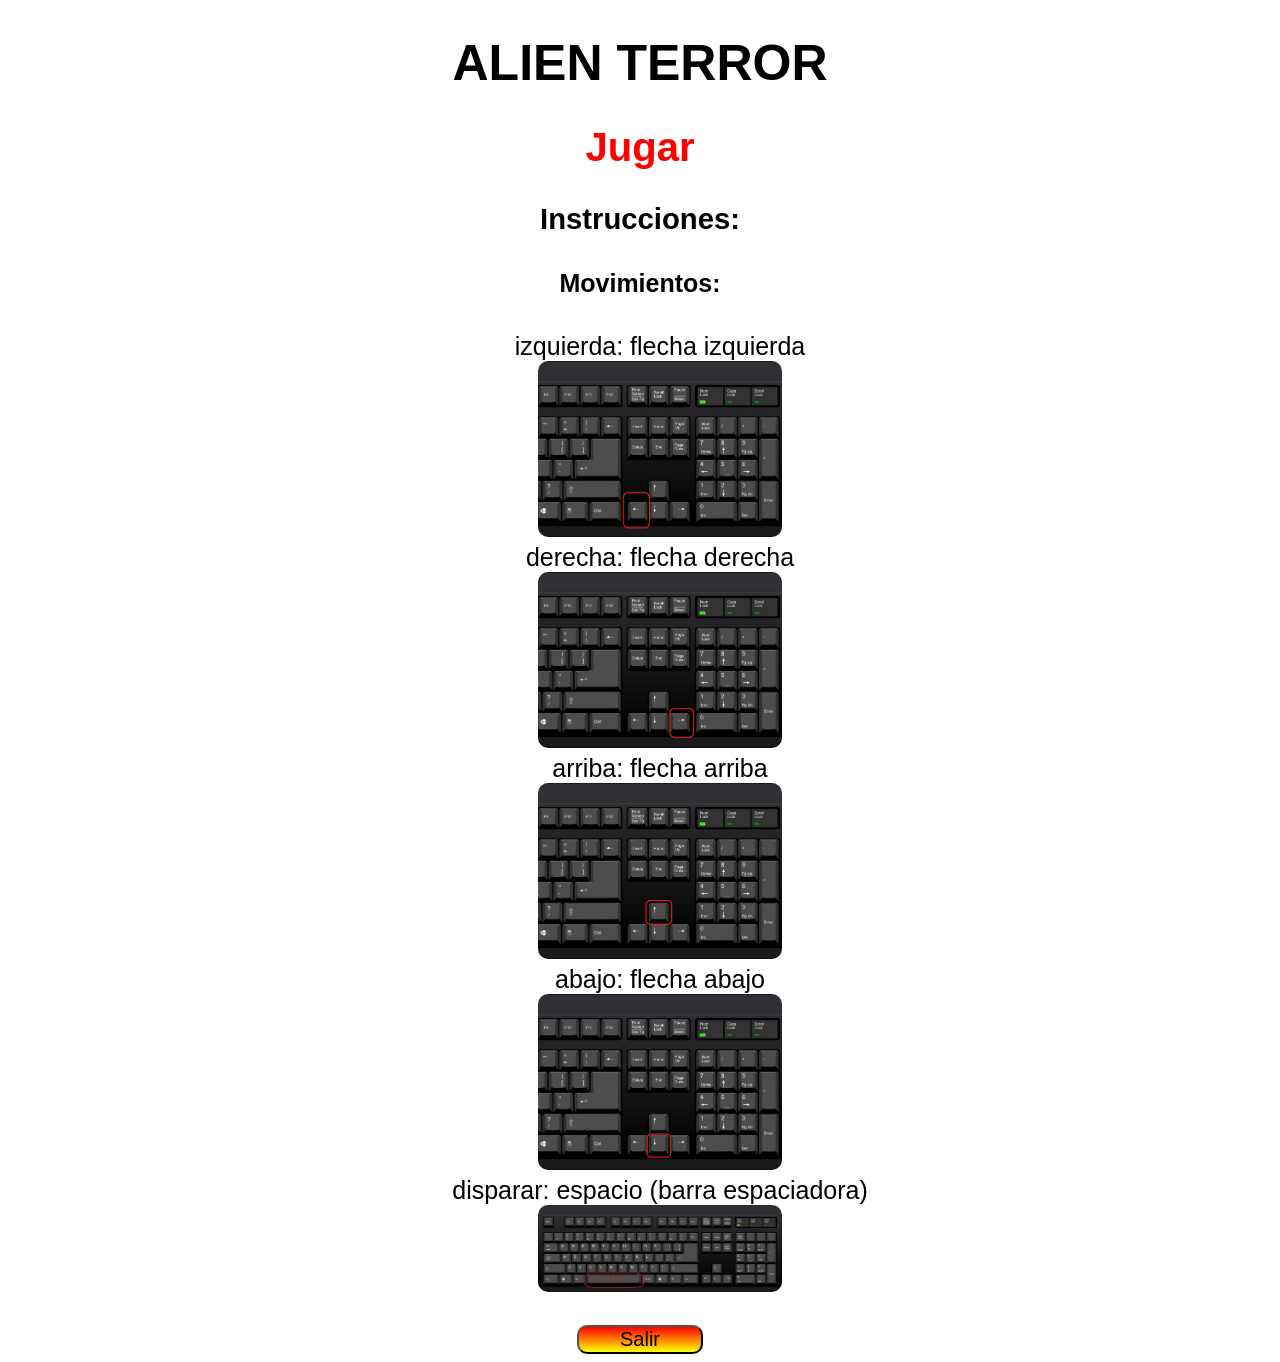
==== html/des/index.html @ d338d73b "actualizando portafolio" ====
<!DOCTYPE html>
<html lang='es'>
<head>
	<meta charset='UTF-8'>
	<meta name='viewport' content='width=device-width, initial-scale=1.0'>
	<title>Alien_terror</title>
	<style>
		body{
			font-family: 'Franklin Gothic Medium', 'Arial Narrow', Arial, sans-serif;
			font-size: 25px;
		}
    	img{
    		width: 20%;
        	border-radius: 10px;
			transition: 0.3s ease transform;
    	}
		img:hover{
			transform: scale(1.2);
			margin: 1.5%;
		}
    	h2{
			width: 50%;
    		color: #f00;
			font-size: 40px;
			transition: 0.3s ease transform;
    	}
		h2:hover{
			transform: scale(1.8);
		}
    	a{
    		text-decoration:none;
    	}
		ul{
			list-style: none;
		}
		button{
			width: 10%;
			height: 5%;
			font-size: 20px;
			border-radius: 10px;
			background: linear-gradient(#f00, #ff0);
			cursor: pointer;
		}
	</style>
</head>
<body>

	<center>
		<h1>ALIEN TERROR</h1>
		<div>
			<a href='./alien_terror.html'><h2>Jugar</h2></a>
			<h3>Instrucciones: </h3>
			<h4>Movimientos: </h4>
			<ul>
				<li>izquierda: flecha izquierda</li>
				<img src="./office-keyb-left.png">
				<li>derecha: flecha derecha</li>
				<img src="./office-keyb-right.png">
				<li>arriba: flecha arriba</li>
				<img src="./office-keyb-up.png">
				<li>abajo: flecha abajo</li>
				<img src="./office-keyb-down.png">
				<li>disparar: espacio (barra espaciadora)</li>
				<img src="./office-keyb-space.png">
			</ul>
		</div>
		<button id="salir">Salir</button>
	</center>
	<script>
		document.getElementById('salir').addEventListener('click',()=>{
			window.location.href = '../../index.html';
		});
	</script>

</body>
</html>
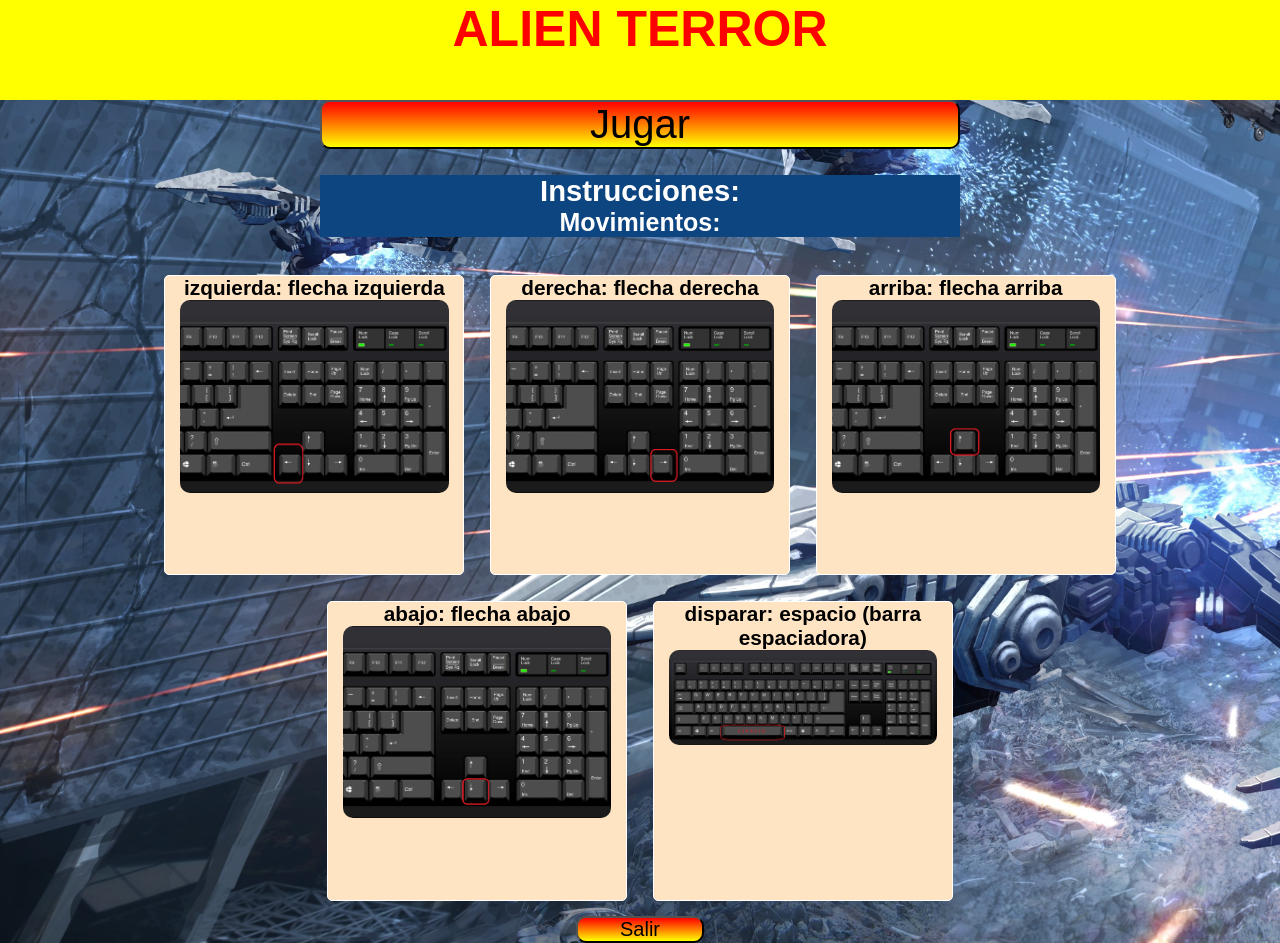
==== commit 8a22614c: "ajustando portafolio" ====
--- a/html/des/index.html
+++ b/html/des/index.html
@@ -5,26 +5,64 @@
 	<meta name='viewport' content='width=device-width, initial-scale=1.0'>
 	<title>Alien_terror</title>
 	<style>
+		*{
+			margin: 0;
+			padding: 0;
+			box-sizing: border-box;
+		}
 		body{
 			font-family: 'Franklin Gothic Medium', 'Arial Narrow', Arial, sans-serif;
 			font-size: 25px;
+			background: url("./background.jpg");
+			background-repeat: no-repeat;
+			background-size: cover;
+			color: #fff;
+		}
+		header{
+    		width: 100%;
+			height: 100px;
+    		top:0;
+			background: #ff0;
+		}
+		.instruccs{
+    		background: #0d4581;
+			width: 50%;
+			margin: 2%;
+		}
+		h1{
+			color:rgb(255, 0, 0);
+		}
+		.game-container{
+			display: flex;
+			align-items: center;
+			justify-content: center;
+			flex-wrap: wrap;
+		}
+		.game-container > div{
+			width: 300px;
+			height: 300px;
+			margin: 1%;
+			border: solid white 1px;
+			border-radius: 5px;
+			background: bisque;
+			color:black;
 		}
     	img{
-    		width: 20%;
+    		width: 90%;
         	border-radius: 10px;
 			transition: 0.3s ease transform;
+			cursor: pointer;
     	}
 		img:hover{
-			transform: scale(1.2);
-			margin: 1.5%;
+			transform: scale(1.5);
+			margin-top: 50px;
 		}
-    	h2{
+    	#jugar{
 			width: 50%;
-    		color: #f00;
 			font-size: 40px;
 			transition: 0.3s ease transform;
     	}
-		h2:hover{
+		#jugar:hover{
 			transform: scale(1.8);
 		}
     	a{
@@ -46,30 +84,51 @@
 <body>
 
 	<center>
-		<h1>ALIEN TERROR</h1>
-		<div>
-			<a href='./alien_terror.html'><h2>Jugar</h2></a>
-			<h3>Instrucciones: </h3>
-			<h4>Movimientos: </h4>
-			<ul>
-				<li>izquierda: flecha izquierda</li>
-				<img src="./office-keyb-left.png">
-				<li>derecha: flecha derecha</li>
-				<img src="./office-keyb-right.png">
-				<li>arriba: flecha arriba</li>
-				<img src="./office-keyb-up.png">
-				<li>abajo: flecha abajo</li>
-				<img src="./office-keyb-down.png">
-				<li>disparar: espacio (barra espaciadora)</li>
-				<img src="./office-keyb-space.png">
-			</ul>
-		</div>
-		<button id="salir">Salir</button>
+		<header>
+			<h1>ALIEN TERROR</h1>
+		</header>
+		<main>
+			<button id="jugar">Jugar</button>
+			<div class="instruccs">
+				<h3>Instrucciones: </h3>
+				<h4>Movimientos: </h4>
+			</div>
+			<div class="game-container">
+
+				<div>
+					<h5>izquierda: flecha izquierda</h5>
+					<img src="./office-keyb-left.png" alt="keyB">
+				</div>
+				<div>
+					<h5>derecha: flecha derecha</h5>
+					<img src="./office-keyb-right.png" alt="keyB">
+				</div>
+				<div>
+					<h5>arriba: flecha arriba</h5>
+					<img src="./office-keyb-up.png" alt="keyB">
+				</div>
+				<div>
+					<h5>abajo: flecha abajo</h5>
+					<img src="./office-keyb-down.png" alt="keyB">
+				</div>
+				<div>
+					<h5>disparar: espacio (barra espaciadora)</h5>
+					<img src="./office-keyb-space.png" alt="keyB">
+				</div>
+			</div>
+			<button id="salir">Salir</button>
+		</main>
+
 	</center>
 	<script>
 		document.getElementById('salir').addEventListener('click',()=>{
 			window.location.href = '../../index.html';
 		});
+
+		let jugar = document.getElementById('click');
+		jugar.addEventListener('click', () => {
+			window.open('./alien_terror.html');
+		});
 	</script>
 
 </body>
